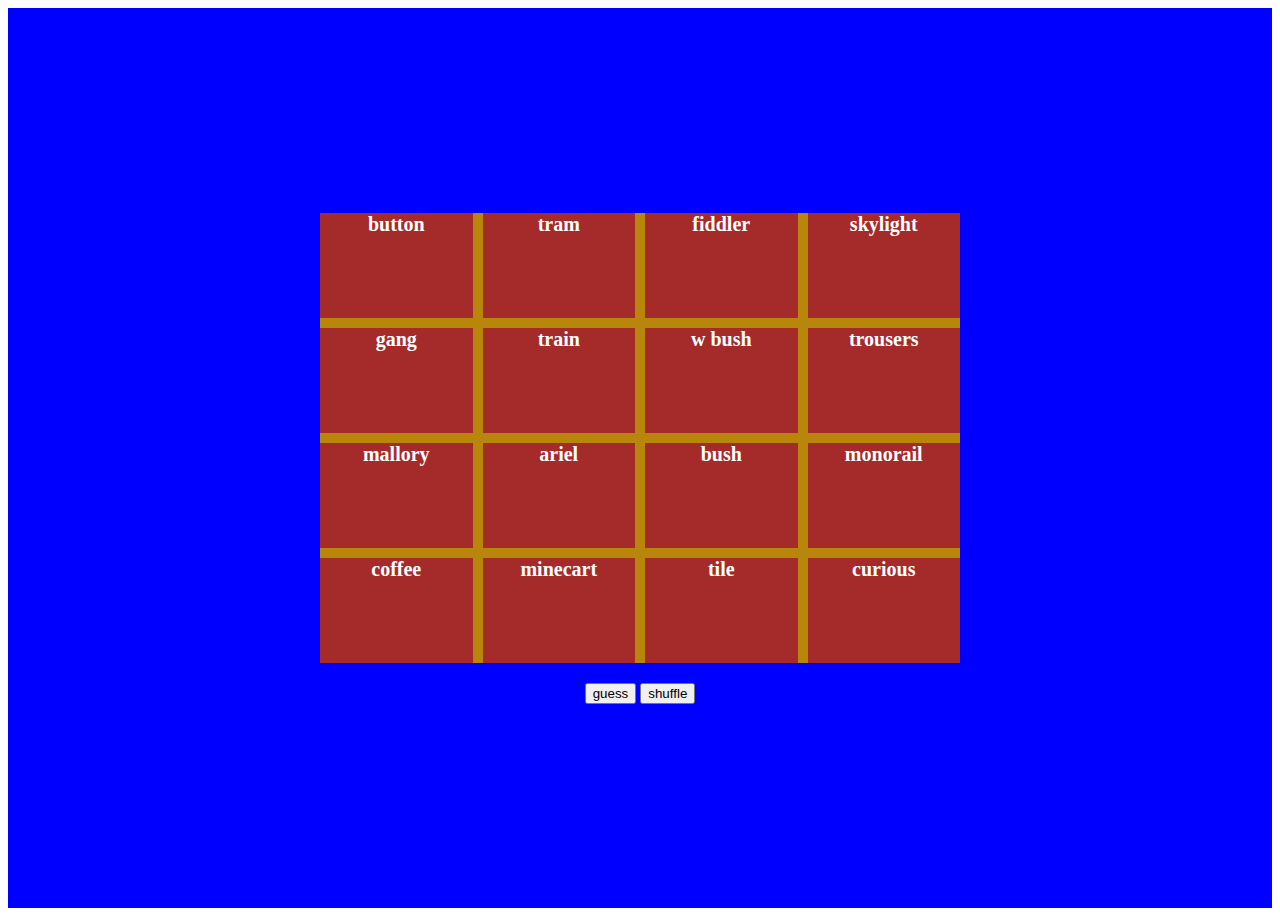
==== index.html @ 92c08340 "did about half of the basic coding" ====
<!DOCTYPE html>
<html lang="en">
  <head>
    <meta charset="UTF-8" />
    <meta name="viewport" content="width=device-width, initial-scale=1.0" />
    <title>Associations</title>
    <link rel="stylesheet" href="./styles.css" />
  </head>
  <body>
    <div id="pageContainer">
      <div id="mainGrid">
        <div id="0" class="unselected"></div>
        <div id="1" class="unselected"></div>
        <div id="2" class="unselected"></div>
        <div id="3" class="unselected"></div>
        <div id="4" class="unselected"></div>
        <div id="5" class="unselected"></div>
        <div id="6" class="unselected"></div>
        <div id="7" class="unselected"></div>
        <div id="8" class="unselected"></div>
        <div id="9" class="unselected"></div>
        <div id="10" class="unselected"></div>
        <div id="11" class="unselected"></div>
        <div id="12" class="unselected"></div>
        <div id="13" class="unselected"></div>
        <div id="14" class="unselected"></div>
        <div id="15" class="unselected"></div>
      </div>
      <div id="buttonDiv">
        <button class="button" id="guessButton" onclick="handleGuess();">
          guess
        </button>
        <button
          class="button"
          id="shuffleButton"
          onclick="handleShuffleButton();"
        >
          shuffle
        </button>
      </div>
    </div>
  </body>
  <script src="./code.js"></script>
</html>
---- styles.css ----
* {
  box-sizing: border-box;
}

#pageContainer {
  background-color: blue;
  height: 100vh;
  display: flex;
  flex-direction: column;
  align-items: center;
  justify-content: center;
}

#mainGrid {
  height: 50vh;
  width: 50vw;
  background-color: darkgoldenrod;
  display: grid;
  grid-template-columns: 1fr 1fr 1fr 1fr;
  grid-template-rows: 1fr 1fr 1fr 1fr;
  column-gap: 10px;
  row-gap: 10px;
}

#mainGrid > * {
  color: white;
  text-align: center;
  font-weight: 600;
  font-size: 20px;
}
#mainGrid > .unselected {
  background-color: brown;
}
#mainGrid > .selected {
  background-color: rgb(233, 75, 75);
}

#buttonDiv {
  margin-top: 20px;
}
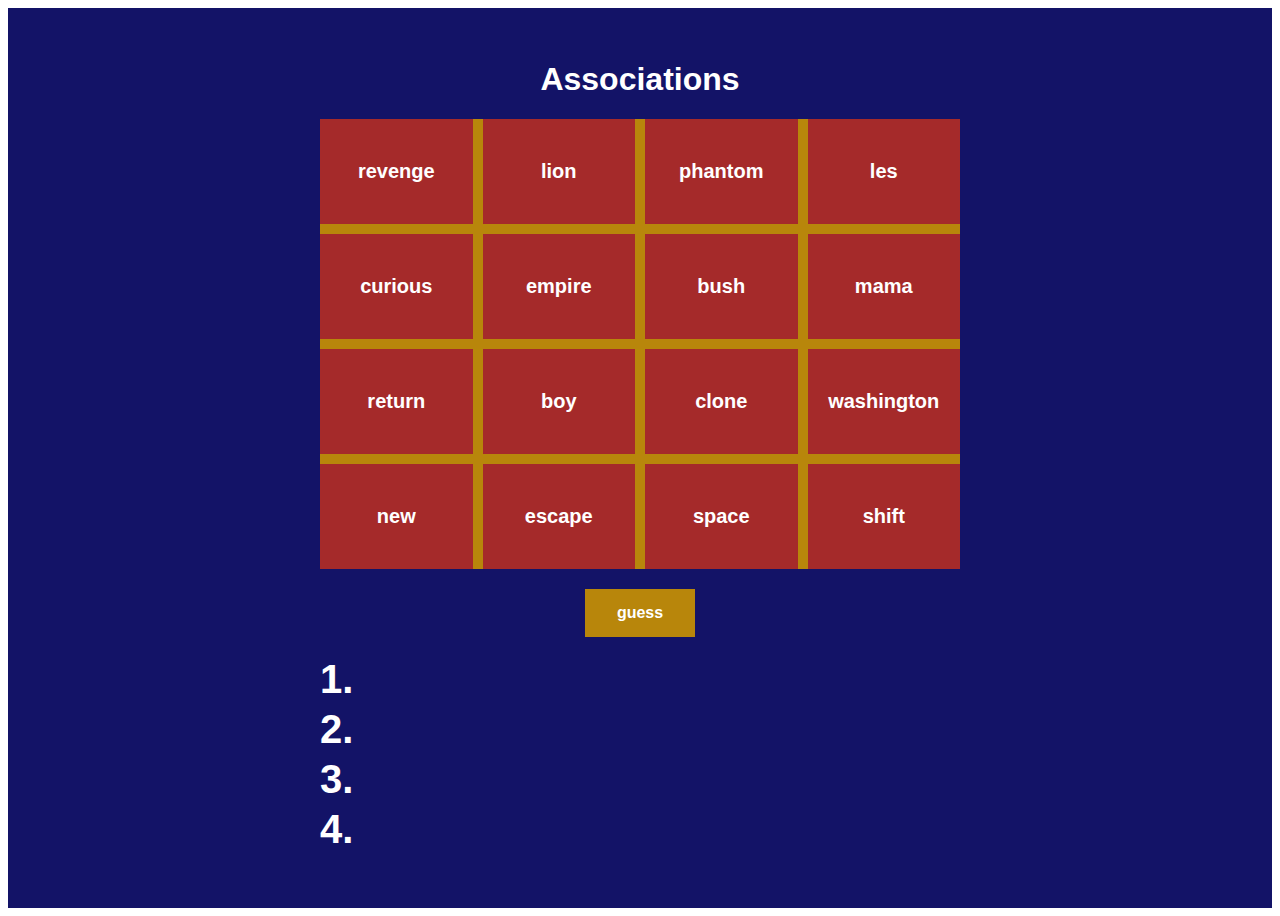
==== commit 71b6346f: "finished first functional version" ====
--- a/index.html
+++ b/index.html
@@ -8,6 +8,7 @@
   </head>
   <body>
     <div id="pageContainer">
+      <h1 id="title">Associations</h1>
       <div id="mainGrid">
         <div id="0" class="unselected"></div>
         <div id="1" class="unselected"></div>
@@ -30,14 +31,21 @@
         <button class="button" id="guessButton" onclick="handleGuess();">
           guess
         </button>
-        <button
+      </div>
+
+      <div id="resultsDiv">
+        <p id="result1">1.</p>
+        <p id="result2">2.</p>
+        <p id="result3">3.</p>
+        <p id="result4">4.</p>
+      </div>
+      <!-- <button
           class="button"
           id="shuffleButton"
           onclick="handleShuffleButton();"
         >
           shuffle
-        </button>
-      </div>
+        </button> -->
     </div>
   </body>
   <script src="./code.js"></script>
--- a/styles.css
+++ b/styles.css
@@ -1,14 +1,19 @@
 * {
   box-sizing: border-box;
+  font-family: sans-serif;
 }
 
 #pageContainer {
-  background-color: blue;
+  background-color: rgb(19, 19, 103);
   height: 100vh;
   display: flex;
   flex-direction: column;
   align-items: center;
   justify-content: center;
+}
+
+h1 {
+  color: white;
 }
 
 #mainGrid {
@@ -24,17 +29,98 @@
 
 #mainGrid > * {
   color: white;
-  text-align: center;
   font-weight: 600;
   font-size: 20px;
+
+  display: flex;
+  align-items: center;
+  justify-content: center;
+
+  cursor: pointer;
+
+  user-select: none;
 }
 #mainGrid > .unselected {
   background-color: brown;
 }
+#mainGrid > .unselected:hover {
+  background-color: rgb(101, 28, 28);
+}
 #mainGrid > .selected {
   background-color: rgb(233, 75, 75);
+}
+#mainGrid > .solved {
+  background-color: rgb(20, 185, 31);
 }
 
 #buttonDiv {
   margin-top: 20px;
+  margin-bottom: 20px;
+  display: flex;
+  justify-content: center;
 }
+
+.button {
+  background-color: darkgoldenrod;
+  border: none;
+  color: white;
+  padding: 15px 32px;
+  text-align: center;
+  text-decoration: none;
+  font-size: 16px;
+  font-weight: 600;
+
+  cursor: pointer;
+}
+.button:hover {
+  background-color: rgb(220, 177, 69);
+}
+
+#resultsDiv {
+  height: 200px;
+  width: 50vw;
+  /* background-color: blue; */
+  margin-bottom: 20px;
+}
+#resultsDiv > * {
+  height: 50px;
+  margin: 0px;
+  /* background-color: rgba(216, 127, 19, 0.312); */
+  font-size: 40px;
+  font-weight: 700;
+  color: white;
+}
+
+@media (max-width: 750px) {
+  #resultsDiv {
+    width: 95vw;
+  }
+  #mainGrid {
+    width: 95vw;
+  }
+  #mainGrid > * {
+    font-size: 15px;
+  }
+
+  #resultsDiv > * {
+    font-size: 15px;
+  }
+}
+
+@keyframes pulse {
+  0% {
+    scale: 1;
+  }
+  50% {
+    scale: 1.2;
+  }
+  100% {
+    scale: 1;
+  }
+}
+
+.pulsing {
+  animation-name: pulse;
+  animation-duration: 1s;
+  animation-iteration-count: infinite;
+}
